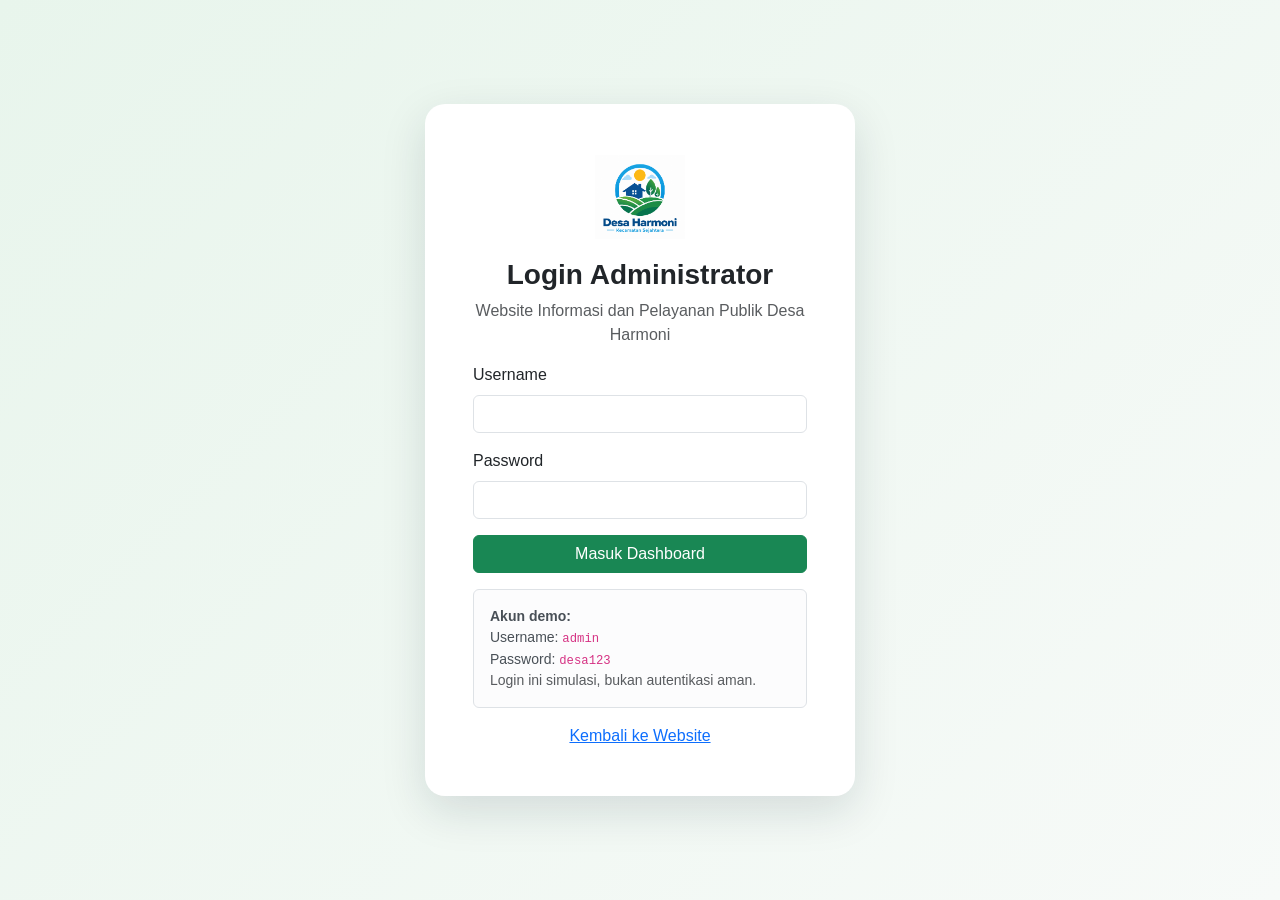
==== admin/login.html @ f35554e5 "Add files via upload Upload website Desa Harmoni" ====
<!doctype html><html lang="id"><head><meta charset="utf-8"><meta name="viewport" content="width=device-width,initial-scale=1"><title>Login Admin - Desa Harmoni</title><link href="https://cdn.jsdelivr.net/npm/bootstrap@5.3.8/dist/css/bootstrap.min.css" rel="stylesheet"><link href="../css/style.css" rel="stylesheet"><style>body{min-height:100vh;background:linear-gradient(135deg,#e8f5ec,#f7faf8);display:grid;place-items:center}.login-card{width:min(430px,calc(100% - 32px));border:0;border-radius:20px;box-shadow:0 15px 45px #1232}.login-logo{width:90px;height:90px;object-fit:contain}</style></head><body><main class="card login-card p-4 p-md-5"><div class="text-center"><img src="../assets/logo.png" class="login-logo mb-3" alt="Logo Desa Harmoni"><h3 class="fw-bold">Login Administrator</h3><p class="text-muted">Website Informasi dan Pelayanan Publik Desa Harmoni</p></div><form id="adminLoginForm"><label class="form-label">Username</label><input class="form-control mb-3" id="username" autocomplete="username" required><label class="form-label">Password</label><input class="form-control mb-2" id="password" type="password" autocomplete="current-password" required><p id="loginMessage" class="text-danger small" aria-live="polite"></p><button class="btn btn-success w-100" type="submit">Masuk Dashboard</button></form><div class="alert alert-light border mt-3 mb-0 small"><strong>Akun demo:</strong><br>Username: <code>admin</code><br>Password: <code>desa123</code><br><span class="text-muted">Login ini simulasi, bukan autentikasi aman.</span></div><a href="../users/index.html" class="text-center mt-3">Kembali ke Website</a></main><script src="../js/script.js"></script></body></html>
---- css/style.css ----
* {
    box-sizing: border-box;
}

body {
    font-family: Arial, Helvetica, sans-serif;
    color: #123b60;
    background-color: #ffffff;
    margin: 0;
}

a {
    transition: 0.2s;
}

.navbar {
    min-height: 72px;
}

.logo-img {
    width: 43px;
    height: 43px;
    object-fit: contain;
}

.desa-name {
    color: #064b7a;
    font-size: 16px;
    font-weight: 700;
}

.navbar-brand small {
    color: #7a8c99;
    font-size: 10px;
}

.nav-link {
    color: #214967 !important;
    font-size: 13px;
    font-weight: 500;
    margin-left: 13px;
}

.nav-link:hover,
.nav-link.active {
    color: #0b9b6b !important;
}

.search-button {
    width: 37px;
    height: 37px;
    border: 0;
    border-radius: 50%;
    background-color: #f0f6f9;
    color: #064b7a;
}

.hero-home {
    min-height: 430px;
    background-color: #064b7a;
    background-image:
        linear-gradient(rgba(3, 52, 79, 0.48),
            rgba(3, 52, 79, 0.48)),
        url("../assets/hero-desa.jpg");
    background-size: cover;
    background-position: center;
}

.hero-overlay {
    min-height: 430px;
    display: flex;
    align-items: center;
}

.hero-content {
    max-width: 600px;
    color: white;
}

.hero-label {
    display: inline-block;
    background-color: rgba(11, 155, 107, 0.9);
    padding: 6px 12px;
    border-radius: 5px;
    font-size: 10px;
    font-weight: 700;
    letter-spacing: 1px;
    margin-bottom: 15px;
}

.hero-content h1 {
    font-size: 46px;
    line-height: 1.12;
    font-weight: 700;
    margin-bottom: 16px;
}

.hero-content p {
    font-size: 17px;
    line-height: 1.6;
    margin-bottom: 25px;
}

.hero-button {
    padding: 11px 20px;
    border-radius: 7px;
    font-size: 13px;
    font-weight: 600;
}

.services-section {
    padding: 42px 0;
}

.section-label {
    color: #0b9b6b;
    font-size: 10px;
    font-weight: 700;
    letter-spacing: 1px;
}

.section-heading {
    margin-bottom: 25px;
}

.section-heading h2,
.announcement-header h2,
.content-title-row h2,
.content-card h2 {
    color: #0a416b;
    font-weight: 700;
}

.section-heading h2 {
    font-size: 24px;
    margin: 5px 0;
}

.section-heading p {
    color: #7a8c99;
    font-size: 13px;
    margin: 0;
}

.service-card {
    min-height: 160px;
    padding: 22px 15px;
    background-color: #ffffff;
    border: 1px solid #e5eef3;
    border-radius: 10px;
    box-shadow: 0 4px 14px rgba(20, 70, 100, 0.07);
    display: flex;
    flex-direction: column;
    align-items: center;
    justify-content: center;
    text-align: center;
    text-decoration: none;
}

.service-card:hover {
    transform: translateY(-4px);
    box-shadow: 0 8px 20px rgba(20, 70, 100, 0.13);
}

.service-icon {
    width: 49px;
    height: 49px;
    border-radius: 12px;
    display: flex;
    align-items: center;
    justify-content: center;
    font-size: 22px;
    margin-bottom: 12px;
}

.service-icon.blue,
.service-detail-icon.blue {
    background-color: #e2f1ff;
    color: #1684d8;
}

.service-icon.green,
.service-detail-icon.green {
    background-color: #def7ed;
    color: #0b9b6b;
}

.service-icon.orange,
.service-detail-icon.orange {
    background-color: #fff1d7;
    color: #e99a17;
}

.service-icon.purple,
.service-detail-icon.purple {
    background-color: #eee7ff;
    color: #7850d8;
}

.service-card h5 {
    color: #123b60;
    font-size: 13px;
    line-height: 1.4;
    margin: 0 0 8px;
}

.service-card span {
    color: #0b9b6b;
    font-size: 10px;
    font-weight: 600;
}

.announcement-section {
    padding: 35px 0;
    background-color: #f7fafc;
}

.announcement-header {
    display: flex;
    align-items: flex-end;
    justify-content: space-between;
    margin-bottom: 18px;
}

.announcement-header h2 {
    font-size: 23px;
    margin: 4px 0 0;
}

.announcement-header a {
    color: #0b9b6b;
    font-size: 12px;
    font-weight: 600;
    text-decoration: none;
}

.announcement-item {
    display: flex;
    align-items: center;
    min-height: 68px;
    padding: 10px 15px;
    margin-bottom: 8px;
    background-color: #ffffff;
    border: 1px solid #e7eef3;
    border-radius: 8px;
    text-decoration: none;
}

.announcement-item:hover {
    box-shadow: 0 4px 15px rgba(20, 70, 100, 0.08);
}

.announcement-icon {
    width: 39px;
    height: 39px;
    border-radius: 9px;
    display: flex;
    align-items: center;
    justify-content: center;
    margin-right: 13px;
}

.announcement-icon.red,
.announcement-large-icon.red {
    color: #e95353;
    background-color: #ffe7e7;
}

.announcement-icon.blue,
.announcement-large-icon.blue {
    color: #1684d8;
    background-color: #e2f1ff;
}

.announcement-icon.green,
.announcement-large-icon.green {
    color: #0b9b6b;
    background-color: #def7ed;
}

.announcement-icon.orange,
.announcement-large-icon.orange {
    color: #e99a17;
    background-color: #fff1d7;
}

.announcement-content {
    flex: 1;
}

.announcement-content h6 {
    color: #123b60;
    font-size: 12px;
    margin: 0 0 3px;
}

.announcement-content small {
    color: #8a9aa8;
    font-size: 10px;
}

.announcement-arrow {
    color: #a0b0ba;
}

.cta-section {
    padding: 25px 0 40px;
    background-color: #f7fafc;
}

.cta-box {
    min-height: 100px;
    padding: 20px 25px;
    background-image:
        linear-gradient(rgba(0, 76, 111, 0.9),
            rgba(0, 76, 111, 0.9)),
        url("../assets/hero-desa.jpg");
    background-size: cover;
    background-position: center;
    border-radius: 10px;
    display: flex;
    align-items: center;
    justify-content: space-between;
    color: white;
}

.cta-box>div {
    display: flex;
    align-items: center;
}

.cta-icon {
    width: 47px;
    height: 47px;
    margin-right: 15px;
    border-radius: 50%;
    background-color: #0b9b6b;
    display: flex;
    align-items: center;
    justify-content: center;
    font-size: 21px;
}

.cta-box h4 {
    font-size: 16px;
    margin: 0 0 4px;
}

.cta-box p {
    margin: 0;
    font-size: 11px;
    color: #d8e8ef;
}

.cta-box .btn {
    font-size: 11px;
    padding: 9px 15px;
}

.footer {
    background-color: #064b7a;
    color: white;
    padding-top: 32px;
}

.footer-brand {
    display: flex;
    align-items: center;
    margin-bottom: 12px;
}

.footer-logo {
    width: 43px;
    height: 43px;
    object-fit: contain;
    margin-right: 10px;
}

.footer h5 {
    font-size: 15px;
    margin: 0;
}

.footer-brand small {
    color: #b9d0dc;
    font-size: 9px;
}

.footer h6 {
    font-size: 13px;
    margin-bottom: 13px;
}

.footer p {
    color: #d4e4eb;
    font-size: 11px;
    line-height: 1.6;
}

.footer p i {
    width: 20px;
}

.social-links {
    display: flex;
    gap: 8px;
}

.social-links a {
    width: 32px;
    height: 32px;
    border-radius: 50%;
    display: flex;
    align-items: center;
    justify-content: center;
    background-color: rgba(255, 255, 255, 0.12);
    color: white;
    text-decoration: none;
}

.footer-bottom {
    margin-top: 20px;
    padding: 12px 0;
    border-top: 1px solid rgba(255, 255, 255, 0.15);
    text-align: center;
    color: #b9d0dc;
    font-size: 9px;
}


/* HALAMAN DALAM */

.page-hero {
    min-height: 190px;
    padding: 45px 0;
    color: white;
    background-color: #064b7a;
    background-image:
        linear-gradient(rgba(4, 62, 88, 0.67),
            rgba(4, 62, 88, 0.67)),
        url("../assets/hero-desa.jpg");
    background-size: cover;
    background-position: center;
}

.page-hero span {
    color: #8ce1c1;
    font-size: 10px;
    font-weight: 700;
    letter-spacing: 1px;
}

.page-hero h1 {
    font-size: 34px;
    font-weight: 700;
    margin: 8px 0;
}

.page-hero p {
    font-size: 13px;
    margin: 0;
}

.breadcrumb-section {
    padding: 12px 0;
    border-bottom: 1px solid #e7eef3;
}

.breadcrumb-section small {
    color: #8a9aa8;
    font-size: 10px;
}

.breadcrumb-section a {
    color: #0b9b6b;
    text-decoration: none;
}

.breadcrumb-section i {
    margin: 0 7px;
}

.content-section {
    padding: 40px 0;
}

.bg-soft {
    background-color: #f7fafc;
}

.side-menu {
    padding: 18px;
    background-color: white;
    border: 1px solid #e4edf2;
    border-radius: 9px;
    box-shadow: 0 3px 12px rgba(20, 70, 100, 0.05);
    position: sticky;
    top: 90px;
}

.side-menu h5 {
    color: #123b60;
    font-size: 14px;
    margin-bottom: 12px;
}

.side-link {
    display: block;
    padding: 10px 11px;
    margin-bottom: 4px;
    border-radius: 7px;
    color: #456579;
    text-decoration: none;
    font-size: 11px;
}

.side-link i {
    width: 21px;
}

.side-link:hover,
.side-link.active {
    color: #0b9b6b;
    background-color: #e9f8f2;
    font-weight: 600;
}

.content-card {
    padding: 25px;
    margin-bottom: 20px;
    background-color: white;
    border: 1px solid #e4edf2;
    border-radius: 10px;
    box-shadow: 0 3px 12px rgba(20, 70, 100, 0.05);
}

.content-card h2 {
    font-size: 21px;
    margin: 5px 0 20px;
}

.content-card p {
    color: #647887;
    font-size: 12px;
    line-height: 1.8;
}

.content-image {
    width: 100%;
    height: 190px;
    object-fit: cover;
    border-radius: 8px;
}

.stat-row {
    display: grid;
    grid-template-columns: repeat(3, 1fr);
    margin-top: 22px;
    background-color: #eff8fc;
    border-radius: 8px;
    padding: 14px;
}

.stat-row div {
    text-align: center;
}

.stat-row i {
    display: block;
    color: #0b9b6b;
    font-size: 19px;
    margin-bottom: 4px;
}

.stat-row strong {
    display: block;
    color: #123b60;
    font-size: 14px;
}

.stat-row small {
    color: #7a8c99;
    font-size: 9px;
}

.vision-box {
    display: flex;
    gap: 15px;
    padding: 18px;
    border-radius: 9px;
    background-color: #eff8fc;
}

.vision-icon {
    width: 45px;
    height: 45px;
    flex-shrink: 0;
    border-radius: 9px;
    background-color: #dcecff;
    color: #1684d8;
    display: flex;
    align-items: center;
    justify-content: center;
}

.vision-box h5 {
    color: #123b60;
    margin-bottom: 7px;
}

.mission-list {
    color: #647887;
    font-size: 12px;
    line-height: 2;
}

.village-table {
    margin: 0;
    font-size: 11px;
}

.village-table th {
    color: white;
    background-color: #064b7a;
    padding: 12px;
}

.village-table td {
    padding: 11px;
    color: #526b7a;
    vertical-align: middle;
}


/* LAYANAN */

.service-search {
    display: flex;
    align-items: center;
    gap: 10px;
    padding: 11px 15px;
    margin-bottom: 22px;
    background-color: white;
    border: 1px solid #dfeaf0;
    border-radius: 8px;
}

.service-search i {
    color: #8da1ae;
}

.service-search input {
    width: 100%;
    border: 0;
    outline: 0;
    font-size: 11px;
}

.content-title-row {
    display: flex;
    justify-content: space-between;
    align-items: flex-end;
    margin-bottom: 15px;
}

.content-title-row h2 {
    font-size: 21px;
    margin: 4px 0 0;
}

.service-count {
    color: #7a8c99;
    font-size: 10px;
}

.service-detail-card {
    height: 100%;
    padding: 20px;
    background-color: white;
    border: 1px solid #e3edf2;
    border-radius: 9px;
    box-shadow: 0 3px 12px rgba(20, 70, 100, 0.05);
}

.service-detail-icon {
    width: 43px;
    height: 43px;
    margin-bottom: 13px;
    border-radius: 10px;
    display: flex;
    align-items: center;
    justify-content: center;
    font-size: 19px;
}

.service-detail-icon.red {
    color: #e95353;
    background-color: #ffe7e7;
}

.service-detail-card h5 {
    color: #123b60;
    font-size: 13px;
    font-weight: 700;
}

.service-detail-card p {
    min-height: 38px;
    color: #7a8c99;
    font-size: 10px;
    line-height: 1.6;
}

.service-detail-card .btn {
    font-size: 10px;
}

.help-card {
    margin-top: 18px;
    padding: 15px;
    border-radius: 8px;
    background-color: #e9f8f2;
}

.help-card>i {
    color: #0b9b6b;
    font-size: 22px;
}

.help-card h6 {
    margin: 8px 0 5px;
    color: #123b60;
}

.help-card p {
    font-size: 10px;
    line-height: 1.5;
}

.flow-card {
    margin-top: 30px;
    padding: 25px;
    background-color: white;
    border: 1px solid #e3edf2;
    border-radius: 9px;
}

.flow-card h3 {
    color: #0a416b;
    font-size: 20px;
    margin-top: 5px;
}

.flow-item {
    text-align: center;
}

.flow-number {
    width: 43px;
    height: 43px;
    margin: 0 auto 10px;
    border-radius: 50%;
    background-color: #1684d8;
    color: white;
    display: flex;
    align-items: center;
    justify-content: center;
    font-weight: 700;
}

.flow-number.success {
    background-color: #0b9b6b;
}

.flow-item h6 {
    color: #123b60;
    font-size: 11px;
}

.flow-item p {
    color: #7a8c99;
    font-size: 9px;
}


/* PENGUMUMAN */

.announcement-page-list {
    display: flex;
    flex-direction: column;
    gap: 12px;
}

.announcement-page-item {
    display: flex;
    gap: 15px;
    padding: 18px;
    background-color: white;
    border: 1px solid #e3edf2;
    border-radius: 9px;
}

.announcement-large-icon {
    width: 47px;
    height: 47px;
    flex-shrink: 0;
    border-radius: 10px;
    display: flex;
    align-items: center;
    justify-content: center;
    font-size: 20px;
}

.announcement-page-content {
    flex: 1;
}

.announcement-meta {
    color: #0b9b6b;
    font-size: 9px;
    margin-bottom: 5px;
}

.announcement-page-content h5 {
    color: #123b60;
    font-size: 14px;
    margin-bottom: 7px;
}

.announcement-page-content p {
    color: #7a8c99;
    font-size: 11px;
    line-height: 1.6;
    margin-bottom: 8px;
}

.read-more {
    color: #0b9b6b;
    font-size: 10px;
    font-weight: 600;
    text-decoration: none;
}


/* KONTAK */

.contact-item {
    display: flex;
    gap: 12px;
    margin-top: 20px;
}

.contact-icon {
    width: 40px;
    height: 40px;
    flex-shrink: 0;
    border-radius: 9px;
    background-color: #e9f8f2;
    color: #0b9b6b;
    display: flex;
    align-items: center;
    justify-content: center;
}

.contact-item h6 {
    color: #123b60;
    font-size: 11px;
    margin-bottom: 4px;
}

.contact-item p {
    font-size: 10px;
    line-height: 1.6;
    margin: 0;
}

.map-placeholder {
    min-height: 270px;
    border-radius: 9px;
    background-color: #e8f0ed;
    background-image:
        linear-gradient(rgba(225, 240, 235, 0.88),
            rgba(225, 240, 235, 0.88)),
        url("../assets/kantor-desa.jpg");
    background-size: cover;
    background-position: center;
    display: flex;
    flex-direction: column;
    align-items: center;
    justify-content: center;
    text-align: center;
}

.map-placeholder i {
    color: #e95353;
    font-size: 35px;
}

.map-placeholder h5 {
    color: #123b60;
    margin-top: 8px;
}

.map-placeholder p {
    margin: 0;
}

.social-card {
    display: flex;
    align-items: center;
    gap: 12px;
    padding: 15px;
    border: 1px solid #e4edf2;
    border-radius: 8px;
    text-decoration: none;
}

.social-card:hover {
    background-color: #f5faf8;
}

.social-card-icon {
    width: 40px;
    height: 40px;
    border-radius: 9px;
    display: flex;
    align-items: center;
    justify-content: center;
    font-size: 19px;
}

.social-card-icon.facebook {
    color: #1877f2;
    background-color: #e5efff;
}

.social-card-icon.instagram {
    color: #d9467a;
    background-color: #ffe7f0;
}

.social-card-icon.youtube {
    color: #e62117;
    background-color: #ffe7e7;
}

.social-card strong {
    display: block;
    color: #123b60;
    font-size: 11px;
}

.social-card small {
    color: #7a8c99;
    font-size: 9px;
}


@media (max-width: 991px) {

    .nav-link {
        margin-left: 0;
        padding: 10px 0;
    }

    .hero-content h1 {
        font-size: 38px;
    }

    .side-menu {
        position: static;
    }

}

@media (max-width: 767px) {

    .hero-home,
    .hero-overlay {
        min-height: 380px;
    }

    .hero-content h1 {
        font-size: 32px;
    }

    .hero-content p {
        font-size: 14px;
    }

    .cta-box {
        flex-direction: column;
        align-items: flex-start;
        gap: 18px;
    }

    .announcement-header {
        align-items: flex-start;
    }

    .stat-row {
        grid-template-columns: 1fr;
        gap: 15px;
    }

    .content-card {
        padding: 18px;
    }

}

@media (max-width: 575px) {

    .hero-content h1 {
        font-size: 29px;
    }

    .page-hero h1 {
        font-size: 28px;
    }

    .announcement-page-item {
        padding: 14px;
    }

    .announcement-large-icon {
        width: 40px;
        height: 40px;
    }

}

.admin-sidebar {
    min-height: 100vh;
    background: #183153;
}

.admin-sidebar a {
    color: #dce7f5;
    text-decoration: none;
    display: block;
    padding: 11px 16px;
    border-radius: 10px;
    margin-bottom: 5px;
}

.admin-sidebar a:hover,
.admin-sidebar a.active {
    background: rgba(255, 255, 255, 0.12);
    color: #ffffff;
}

.admin-sidebar>a:first-child .brand-logo {
    width: 42px !important;
    height: 42px !important;
    max-width: 42px !important;
    max-height: 42px !important;
}

.dashboard-card {
    border: 0;
    border-radius: 18px;
    box-shadow: 0 8px 24px rgba(24, 49, 83, 0.08);
}

.dashboard-card .icon-box {
    flex-shrink: 0;
}

@media (max-width: 991px) {
    .admin-sidebar {
        min-height: auto;
    }
}

.visitor-chart {
    height: 260px;
    padding-top: 20px;
}

.chart-bars {
    height: 220px;
    display: flex;
    align-items: end;
    justify-content: space-around;
    gap: 15px;
    border-bottom: 1px solid #dee2e6;
}

.chart-item {
    height: 100%;
    flex: 1;
    display: flex;
    flex-direction: column;
    align-items: center;
    justify-content: end;
    gap: 8px;
}

.chart-bar {
    width: 55%;
    min-height: 20px;
    background: #0d6efd;
    border-radius: 8px 8px 0 0;
}

.chart-value {
    font-size: 13px;
    font-weight: 600;
}

.admin-main {
    background: #ffffff;
    min-height: 100vh;
}

.admin-header {
    display: flex;
    justify-content: space-between;
    align-items: center;
}

.admin-date {
    padding: 10px 15px;
    border: 1px solid #dee2e6;
    border-radius: 10px;
    color: #555;
    background: #fff;
    font-size: 14px;
}

.dashboard-stat {
    padding: 22px;
    border-radius: 16px;
    min-height: 170px;
    position: relative;
    overflow: hidden;
}

.dashboard-stat small {
    display: block;
    margin-top: 12px;
    font-weight: 500;
}

.dashboard-stat h2 {
    font-size: 30px;
    margin: 5px 0;
    font-weight: 700;
}

.dashboard-stat span {
    font-size: 13px;
}

.stat-icon {
    width: 44px;
    height: 44px;
    border-radius: 12px;
    display: flex;
    align-items: center;
    justify-content: center;
    font-size: 21px;
}

.stat-blue {
    background: #e8f3ff;
    color: #0759a8;
}

.stat-blue .stat-icon {
    background: #1683e8;
    color: white;
}

.stat-green {
    background: #e5f8ef;
    color: #08784c;
}

.stat-green .stat-icon {
    background: #19a974;
    color: white;
}

.stat-orange {
    background: #fff4df;
    color: #a45b00;
}

.stat-orange .stat-icon {
    background: #f59e0b;
    color: white;
}

.stat-purple {
    background: #f0edff;
    color: #5941b5;
}

.stat-purple .stat-icon {
    background: #7655d8;
    color: white;
}

.dashboard-panel {
    background: #fff;
    border: 1px solid #edf0f4;
    border-radius: 16px;
    padding: 22px;
    box-shadow: 0 5px 20px rgba(0, 0, 0, 0.04);
}

.panel-header {
    display: flex;
    justify-content: space-between;
    align-items: center;
    margin-bottom: 18px;
}

.panel-header h5 {
    margin-bottom: 4px;
    font-weight: 700;
}

.panel-header small {
    color: #6c757d;
}

.panel-header a {
    font-size: 13px;
}

.mini-chart {
    height: 190px;
    display: flex;
    align-items: end;
    justify-content: space-around;
    gap: 10px;
    border-bottom: 1px solid #dee2e6;
    padding: 10px 10px 0;
}

.mini-bar {
    width: 28px;
    min-height: 25px;
    background: #0d6efd;
    border-radius: 7px 7px 0 0;
    position: relative;
}

.mini-bar span {
    position: absolute;
    top: -22px;
    left: 50%;
    transform: translateX(-50%);
    font-size: 11px;
    font-weight: 600;
}

.chart-labels {
    display: flex;
    justify-content: space-around;
    font-size: 11px;
    color: #6c757d;
    padding-top: 8px;
}

.announcement-item {
    display: flex;
    align-items: center;
    gap: 12px;
    padding: 13px 0;
    border-bottom: 1px solid #edf0f4;
}

.announcement-item:last-child {
    border-bottom: none;
}

.announcement-icon {
    width: 38px;
    height: 38px;
    border-radius: 10px;
    display: flex;
    align-items: center;
    justify-content: center;
}

.announcement-icon.blue {
    background: #e8f3ff;
    color: #0d6efd;
}

.announcement-icon.green {
    background: #e5f8ef;
    color: #198754;
}

.announcement-icon.orange {
    background: #fff4df;
    color: #f59e0b;
}

.announcement-item div:nth-child(2) {
    flex: 1;
}

.announcement-item strong {
    display: block;
    font-size: 14px;
}

.announcement-item small {
    display: block;
    color: #6c757d;
    margin-top: 3px;
}

.announcement-item>span {
    font-size: 12px;
    color: #6c757d;
}

.system-status>div {
    display: flex;
    align-items: center;
    gap: 10px;
    padding: 13px 0;
    border-bottom: 1px solid #edf0f4;
}

.system-status>div:last-child {
    border-bottom: none;
}

.system-status i {
    color: #198754;
}

.system-status span {
    flex: 1;
}

.system-status strong {
    color: #198754;
    font-size: 13px;
}

.admin-footer {
    display: flex;
    justify-content: space-between;
    padding: 20px 5px 5px;
    color: #6c757d;
    font-size: 13px;
}

@media (max-width: 991px) {

    .admin-header {
        flex-direction: column;
        align-items: flex-start;
        gap: 15px;
    }

    .admin-date {
        display: none;
    }

}

@media (max-width: 576px) {

    .admin-main {
        padding: 20px !important;
    }

    .dashboard-stat {
        min-height: 145px;
    }

    .dashboard-stat h2 {
        font-size: 26px;
    }

    .dashboard-panel {
        padding: 16px;
    }

    .admin-footer {
        flex-direction: column;
        gap: 5px;
    }

}

.admin-brand {
    display: flex;
    flex-direction: column;
    align-items: flex-start;
    text-decoration: none;
    margin-bottom: 28px;
}

.admin-logo {
    width: 165px;
    height: auto;
    max-height: 100px;
    object-fit: contain;
    margin-bottom: 8px;
}

.admin-brand span {
    color: #ffffff;
    font-size: 11px;
    font-weight: 700;
    letter-spacing: 1.5px;
    padding-left: 3px;
}

.admin-profile {
    display: flex;
    align-items: center;
    gap: 9px;
    padding: 7px 10px;
    border: 1px solid #e0e5eb;
    border-radius: 12px;
    background: #ffffff;
    min-width: 145px;
}

.admin-avatar {
    width: 34px;
    height: 34px;
    border-radius: 50%;
    background: #0d6efd;
    color: #ffffff;
    display: flex;
    align-items: center;
    justify-content: center;
    font-size: 17px;
}

.admin-profile-name {
    display: flex;
    flex-direction: column;
    flex: 1;
    line-height: 1.2;
}

.admin-profile-name strong {
    font-size: 13px;
    color: #123f68;
}

.admin-profile-name small {
    font-size: 10px;
    color: #6c757d;
}

.admin-profile>i {
    font-size: 11px;
    color: #6c757d;
}

@media (max-width: 991px) {

    .admin-profile {
        min-width: auto;
    }

    .admin-profile-name {
        display: none;
    }

}

/* Komponen interaktif prototype Desa Harmoni */
#desaModal input:focus,#desaModal textarea:focus{border-color:#198754;box-shadow:0 0 0 .2rem rgba(25,135,84,.15)}
#desaToast{animation:desaToastIn .2s ease-out}
@keyframes desaToastIn{from{transform:translateY(12px);opacity:0}to{transform:translateY(0);opacity:1}}
#desaLogout{font-weight:600}
#trackingLayanan{scroll-margin-top:90px}
@media(max-width:576px){#desaModal{padding:8px!important}#desaModal>div{padding:18px!important}}
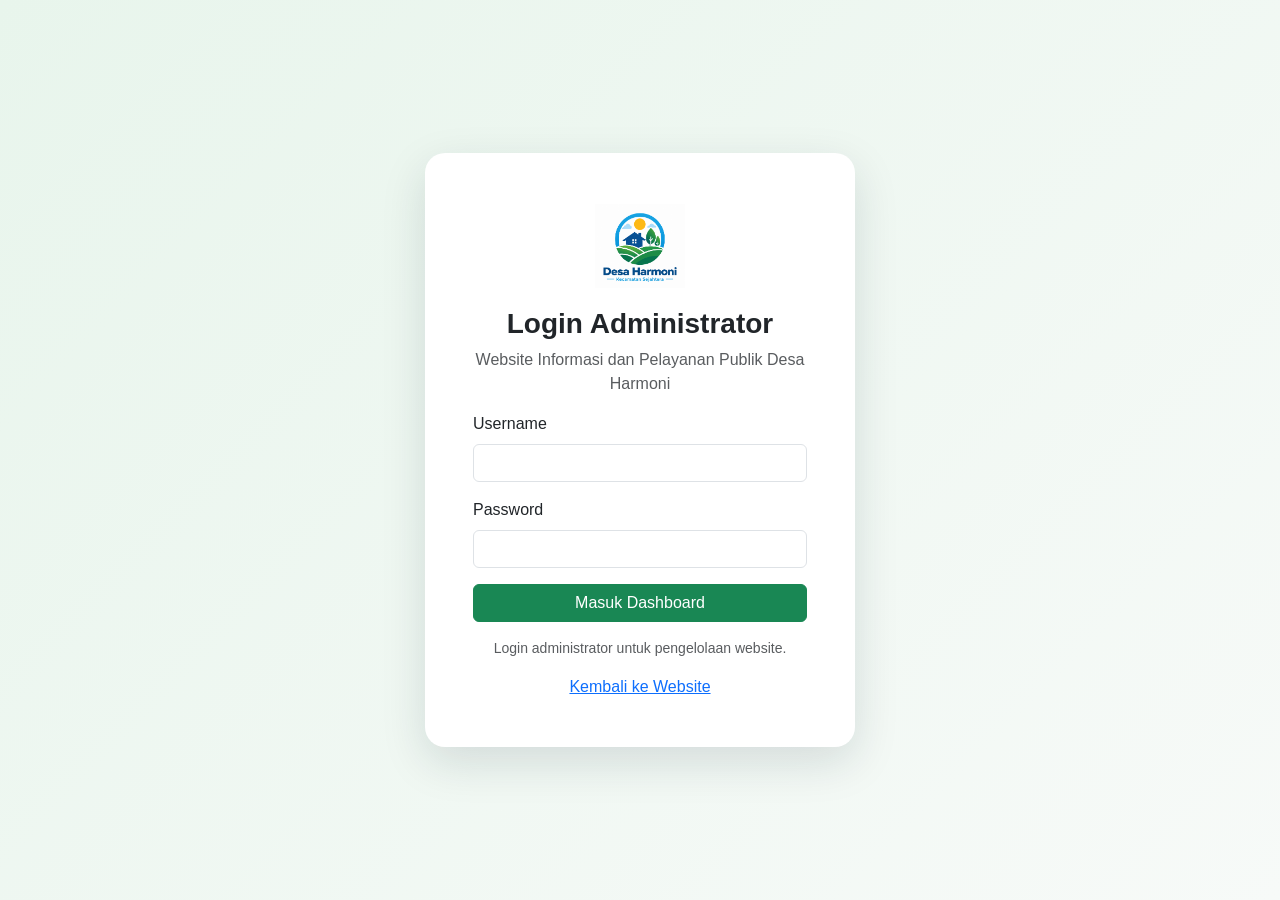
==== commit ef186d91: "login.html" ====
--- a/admin/login.html
+++ b/admin/login.html
@@ -1 +1 @@
-<!doctype html><html lang="id"><head><meta charset="utf-8"><meta name="viewport" content="width=device-width,initial-scale=1"><title>Login Admin - Desa Harmoni</title><link href="https://cdn.jsdelivr.net/npm/bootstrap@5.3.8/dist/css/bootstrap.min.css" rel="stylesheet"><link href="../css/style.css" rel="stylesheet"><style>body{min-height:100vh;background:linear-gradient(135deg,#e8f5ec,#f7faf8);display:grid;place-items:center}.login-card{width:min(430px,calc(100% - 32px));border:0;border-radius:20px;box-shadow:0 15px 45px #1232}.login-logo{width:90px;height:90px;object-fit:contain}</style></head><body><main class="card login-card p-4 p-md-5"><div class="text-center"><img src="../assets/logo.png" class="login-logo mb-3" alt="Logo Desa Harmoni"><h3 class="fw-bold">Login Administrator</h3><p class="text-muted">Website Informasi dan Pelayanan Publik Desa Harmoni</p></div><form id="adminLoginForm"><label class="form-label">Username</label><input class="form-control mb-3" id="username" autocomplete="username" required><label class="form-label">Password</label><input class="form-control mb-2" id="password" type="password" autocomplete="current-password" required><p id="loginMessage" class="text-danger small" aria-live="polite"></p><button class="btn btn-success w-100" type="submit">Masuk Dashboard</button></form><div class="alert alert-light border mt-3 mb-0 small"><strong>Akun demo:</strong><br>Username: <code>admin</code><br>Password: <code>desa123</code><br><span class="text-muted">Login ini simulasi, bukan autentikasi aman.</span></div><a href="../users/index.html" class="text-center mt-3">Kembali ke Website</a></main><script src="../js/script.js"></script></body></html>+<!doctype html><html lang="id"><head><meta charset="utf-8"><meta name="viewport" content="width=device-width,initial-scale=1"><title>Login Admin - Desa Harmoni</title><link href="https://cdn.jsdelivr.net/npm/bootstrap@5.3.8/dist/css/bootstrap.min.css" rel="stylesheet"><link href="../css/style.css" rel="stylesheet"><style>body{min-height:100vh;background:linear-gradient(135deg,#e8f5ec,#f7faf8);display:grid;place-items:center}.login-card{width:min(430px,calc(100% - 32px));border:0;border-radius:20px;box-shadow:0 15px 45px #1232}.login-logo{width:90px;height:90px;object-fit:contain}</style></head><body><main class="card login-card p-4 p-md-5"><div class="text-center"><img src="../assets/logo.png" class="login-logo mb-3" alt="Logo Desa Harmoni"><h3 class="fw-bold">Login Administrator</h3><p class="text-muted">Website Informasi dan Pelayanan Publik Desa Harmoni</p></div><form id="adminLoginForm"><label class="form-label">Username</label><input class="form-control mb-3" id="username" autocomplete="username" required><label class="form-label">Password</label><input class="form-control mb-2" id="password" type="password" autocomplete="current-password" required><p id="loginMessage" class="text-danger small" aria-live="polite"></p><button class="btn btn-success w-100" type="submit">Masuk Dashboard</button></form><p class="text-muted small text-center mt-3 mb-0">Login administrator untuk pengelolaan website.</p><a href="../users/index.html" class="text-center mt-3">Kembali ke Website</a></main><script src="../js/script.js"></script></body></html>
